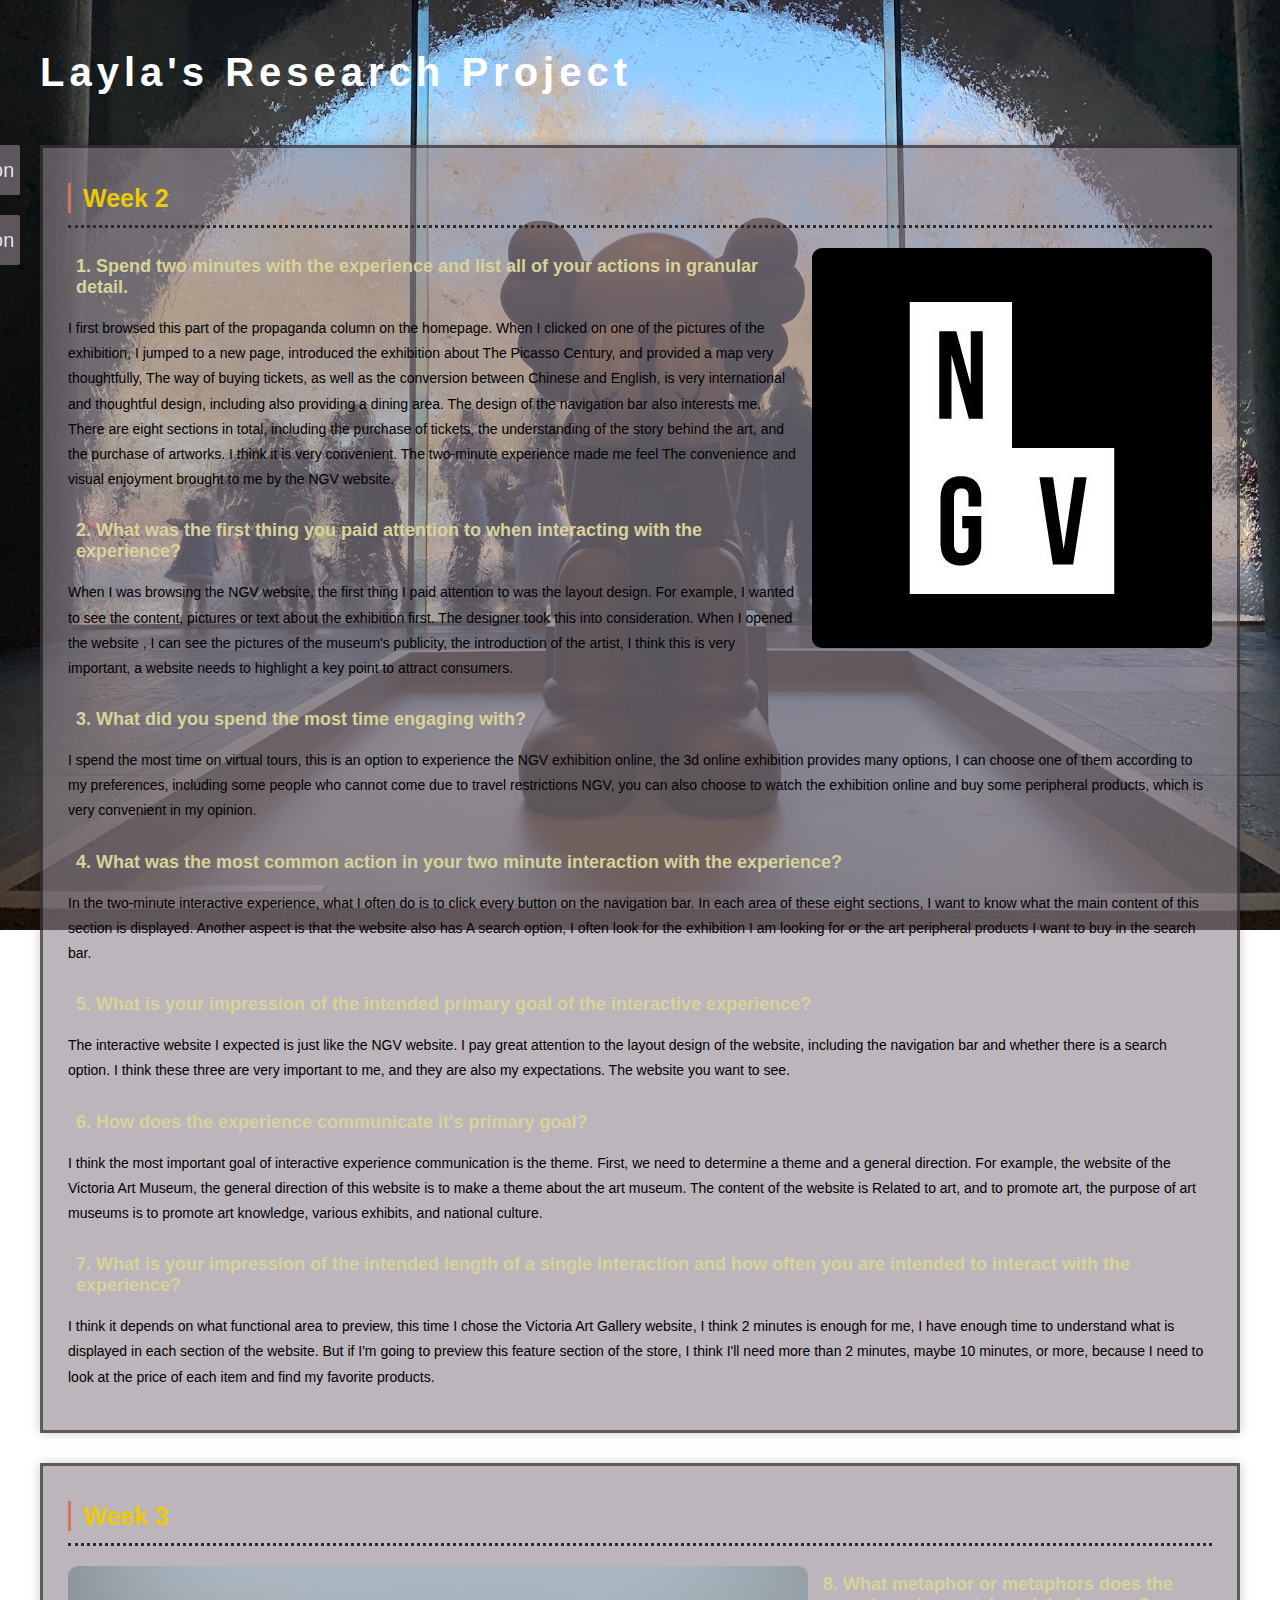
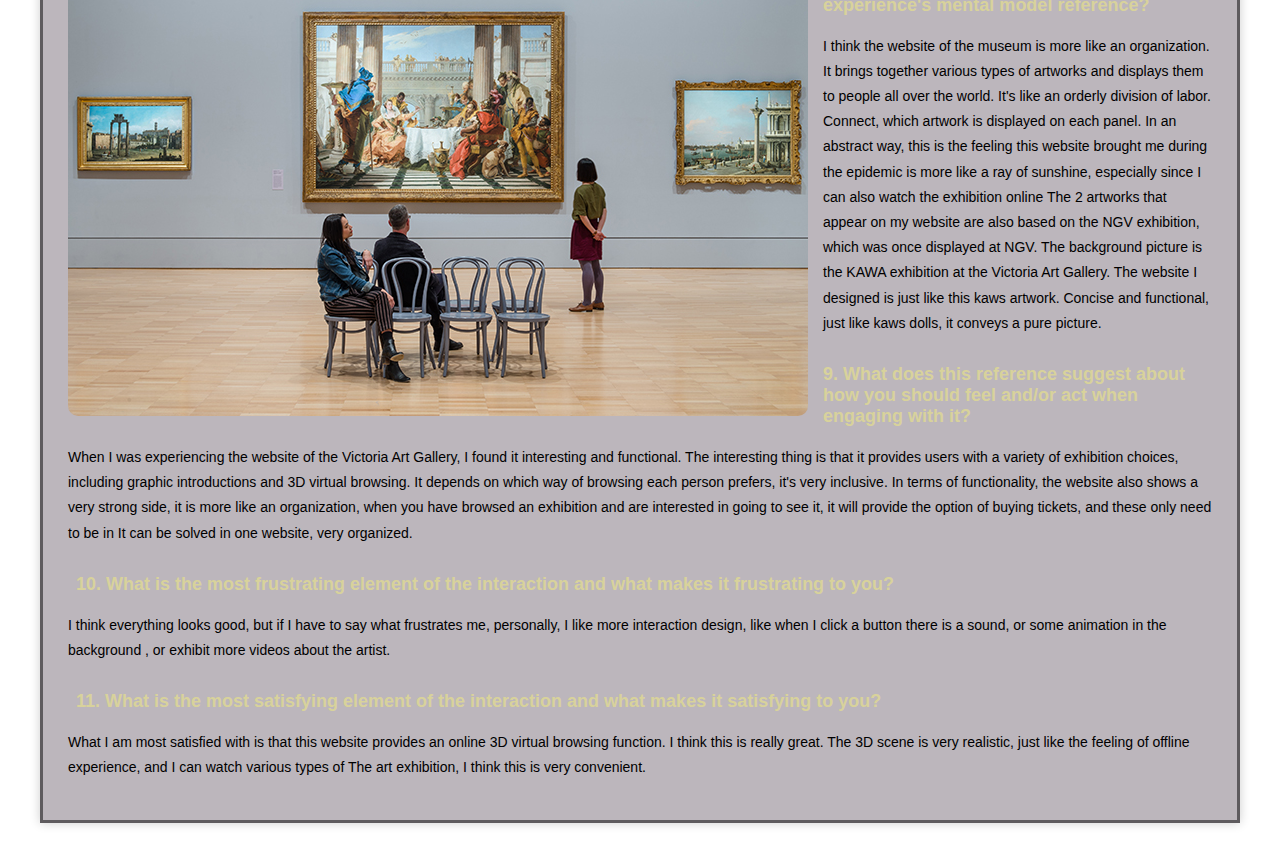
==== Assignment1/index.html @ 2be05fab "Add files via upload" ====
<!DOCTYPE html>
<html lang="zh">
<head>
	<meta charset="UTF-8">
	<title>Layla's Research Project </title>
	<link rel="stylesheet" href="css/style.css">
</head>
<body>
	<h1>Layla's Research Project</h1>
	<main class="main">
		<!-- this is my first box -->
		<section id="nav_one" class="section">
			<div class="title"><h2>Week 2</h2></div>
			<div class="desc">
				<img src="img/2.jpg" class="imgRight"> 
		<!-- img Reference: “NGV Spotlights Modern Dance History - Dance Informa Australia.” 14 Aug. 2017.
		                     https://danceinforma.com.au/articles/ngv-spotlights-modern-dance-history/ -->
				
				<h2>1. Spend two minutes with the experience and list all of your actions in granular detail.</h2>
				<p>I first browsed this part of the propaganda column on the homepage. When I clicked on one of the pictures of the exhibition, 
					I jumped to a new page, introduced the exhibition about The Picasso Century, and provided a map very thoughtfully, 
					The way of buying tickets, as well as the conversion between Chinese and English, is very international and thoughtful design, 
					including also providing a dining area. The design of the navigation bar also interests me. There are eight sections in total, 
					including the purchase of tickets, the understanding of the story behind the art, and the purchase of artworks. I think it is very convenient. 
					The two-minute experience made me feel The convenience and visual enjoyment brought to me by the NGV website.</p>
				
				<h2>2. What was the first thing you paid attention to when interacting with the experience?</h2>	
				<p>When I was browsing the NGV website, the first thing I paid attention to was the layout design. 
					For example, I wanted to see the content, pictures or text about the exhibition first. 
					The designer took this into consideration. When I opened the website , I can see the pictures of the museum's publicity,
					the introduction of the artist, I think this is very important, a website needs to highlight a key point to attract consumers.</p>
				<h2>3. What did you spend the most time engaging with?</h2>
				<p>I spend the most time on virtual tours, this is an option to experience the NGV exhibition online, 
				   the 3d online exhibition provides many options, I can choose one of them according to my preferences, 
				   including some people who cannot come due to travel restrictions NGV, 
				   you can also choose to watch the exhibition online and buy some peripheral products, which is very convenient in my opinion.</p>

				<h2>4. What was the most common action in your two minute interaction with the experience?</h2>
				<p>In the two-minute interactive experience, what I often do is to click every button on the navigation bar. 
					In each area of these eight sections, I want to know what the main content of this section is displayed. 
					Another aspect is that the website also has A search option, I often look for the exhibition I am looking for or the art peripheral products I want to buy in the search bar.</p>

				<h2>5. What is your impression of the intended primary goal of the interactive experience?</h2>
				<p>The interactive website I expected is just like the NGV website. I pay great attention to the layout design of the website, 
					including the navigation bar and whether there is a search option. I think these three are very important to me, and they are also my expectations. 
					The website you want to see.</p>

				<h2>6. How does the experience communicate it's primary goal?</h2>
				<p>I think the most important goal of interactive experience communication is the theme. First, 
					we need to determine a theme and a general direction. For example, the website of the Victoria Art Museum, 
					the general direction of this website is to make a theme about the art museum. 
					The content of the website is Related to art, and to promote art, the purpose of art museums is to promote art knowledge, various exhibits, and national culture.</p>

				<h2>7. What is your impression of the intended length of a single interaction and how often you are intended to interact with the experience?</h2>
				<p>I think it depends on what functional area to preview, this time I chose the Victoria Art Gallery website, 
				   I think 2 minutes is enough for me, I have enough time to understand what is displayed in each section of the website. 
				   But if I'm going to preview this feature section of the store, I think I'll need more than 2 minutes, maybe 10 minutes, 
				   or more, because I need to look at the price of each item and find my favorite products.</p>
			</div>
		</section>
		
		<!-- This is my second box -->
		<section id="nav_two" class="section">
			<div class="title"><h2>Week 3</h2></div>
			<div class="desc">
				<img src="img/3.jpg" class="imgLeft" alt="">
				<!--img Reference: corporateName=Creative Victoria; contact=Level 31  121 Exhibition St Melbourne 3000,
					               “National Gallery of Victoria (NGV).” Creative Victoria, 2 Aug. 2016.
								    https://creative.vic.gov.au/research/data/funded-investments-data/state-cultural-organisations/national-gallery-of-victoria-ngv-->
                 
				<h2>8. What metaphor or metaphors does the experience's mental model reference?</h2>
				<p> I think the website of the museum is more like an organization. 
					It brings together various types of artworks and displays them to people all over the world. 
					It's like an orderly division of labor. Connect, which artwork is displayed on each panel.
					In an abstract way, this is the feeling this website brought me during the epidemic is more like a ray of sunshine, 
					especially since I can also watch the exhibition online
				    The 2 artworks that appear on my website are also based on the NGV exhibition, 
					which was once displayed at NGV. The background picture is the KAWA exhibition at the Victoria Art Gallery. 
					The website I designed is just like this kaws artwork. Concise and functional, just like kaws dolls, it conveys a pure picture.</p>

				<h2>9.  What does this reference suggest about how you should feel and/or act when engaging with it?</h2>
				<p>When I was experiencing the website of the Victoria Art Gallery, 
				   I found it interesting and functional. The interesting thing is that it provides users with a variety of exhibition choices,
				   including graphic introductions and 3D virtual browsing. It depends on which way of browsing each person prefers, 
				   it's very inclusive. In terms of functionality, the website also shows a very strong side, it is more like an organization, 
				   when you have browsed an exhibition and are interested in going to see it, it will provide the option of buying tickets, 
				   and these only need to be in It can be solved in one website, very organized.</p>

				<h2>10. What is the most frustrating element of the interaction and what makes it frustrating to you?</h2>
				<p>I think everything looks good, but if I have to say what frustrates me, personally, 
				   I like more interaction design, like when I click a button there is a sound,
				   or some animation in the background , or exhibit more videos about the artist.</p>

				<h2>11. What is the most satisfying element of the interaction and what makes it satisfying to you?</h2>
				<p>What I am most satisfied with is that this website provides an online 3D virtual browsing function.
				   I think this is really great. The 3D scene is very realistic, just like the feeling of offline experience, 
				   and I can watch various types of The art exhibition, I think this is very convenient.</p>
				
				
			</div>
		</section>
		
		<!-- This is the menu bar for navigation -->
		<nav class="nav">
			<ul>
				<li><a href="#nav_one">Week 2 question</a></li>
				<li><a href="#nav_two">Week 3 question</a></li>
			</ul>
		</nav>
	</main>	
</body>
</html>

<!-- About Assignment 1 my design inspiration came from when I was drawing a few days ago, 
	I used a transparent drawing board to draw, and then I applied this idea to my website design, 
	I wanted to highlight the content of the background image , I used a light gray for the base color, 
	and a bright yellow for the title for contrast. I designed the navigation bar to the left of the website.
	When the button of week2 is clicked, it will jump to the corresponding area.-->
---- Assignment1/css/style.css ----
* {
	padding: 0;
	margin: 0;
	box-sizing: border-box;
	border: none;
}

a {
	text-decoration: none;
	color: rgb(7, 6, 6);
}

ul,li {
	list-style-type: none;
}

body {
	font-size: 14px;
	font-family: 'Arial';
	background: url(../img/1.jpg) no-repeat center center;
	background-attachment: fixed;
	background-size: cover;
}
/* img Reference: Martin. “Coverage: Kaws Museum Exhibition at NGV Melbourne.” 19 Sept. 2019.
                  https://aworkstation.com/coverage-kaws-museum-exhibition-at-ngv-melbourne/ */



/* This is the style and color of the title */
h1{width: 1200px; height: auto; overflow: hidden; margin: 0 auto; padding: 50px 0; letter-spacing: 5px; font-size: 40px; color: #fff; }

/* This is the style and color of the box */
.main {
	width: 1200px;
	margin: 0 auto;
	position: relative;
}

.main .section {
	width: 100%;
	height: auto;
	overflow: hidden;
	background: rgba(144, 133, 144, 0.6);
	border: 3px solid rgba(0,0,0,0.5);
	padding: 20px 25px;
	margin-bottom: 30px;
	box-shadow: 0 0 10px rgba(0,0,0,0.2);
}

.main .section:hover {
	box-shadow: 0 0 10px rgba(208,120,100,0.5);
}

.main .section .title {
	width: 100%;
	height: 60px;
	line-height: 60px;
	border-bottom: 3px dotted rgba(40, 41, 40, 0.978);
}

.main .section .title h2 {
	color: #ecca08;
	text-indent: 15px;
	font-size: 25px;
	position: relative;
}

.main .section .title h2::before {
	content: '';
	width: 3px;
	height: 30px;
	background: #cf7560;
	position: absolute;
	left: 0;
	top: 50%;
	margin-top: -15px;
}

.main .section .desc {
	padding: 20px 0 0;
}

.main .section .desc h2 {
	color: rgb(216, 210, 155);
	margin-bottom: 10px;
	font-size: 18px;
	background: rgba(288,120,100,0,5);
	padding: 8px;
}

.main .section .desc p {
	margin-bottom: 20px;
	line-height: 1.8;
}

.main .section .desc p a {
	color: #d07864;
}

.main .section .desc p a:hover {
	color: #f60;
}

.main .section .desc p.textbg {
	background: rgba(208,120,100,0.5);
	padding: 8px;
}

.main .section .desc .imgLeft {
	float: left;
	margin: 0 15px 0 0;
	border-radius: 10px;
	overflow: hidden;
}

.main .section .desc .imgRight {
	float: right;
	margin: 0 0 0 15px;
	border-radius: 10px;
	overflow: hidden;
}


/* This is the style and color design of the navigation */
.main .nav {
	width: 120px;
	height: auto;
	overflow: hidden;
	position: absolute;
	left: -180px;
	top: 0;
}

.main .nav ul {
	position: fixed;
	width: 160px;
}

.main .nav ul li {
	width: 100%;
	height: auto;
	overflow: hidden;
	text-align: center;
	margin-bottom: 20px;
}

.main .nav ul li a {
	display: block;
	width: 100%;
	height: 50px;
	line-height: 50px;
	font-size: 20px;
	background: rgba(144, 133, 144, 0.6);
	color: #e3e3e1;
	border-radius: 2px;
}

.main .nav ul li a:hover {
	background: #d07864;
}
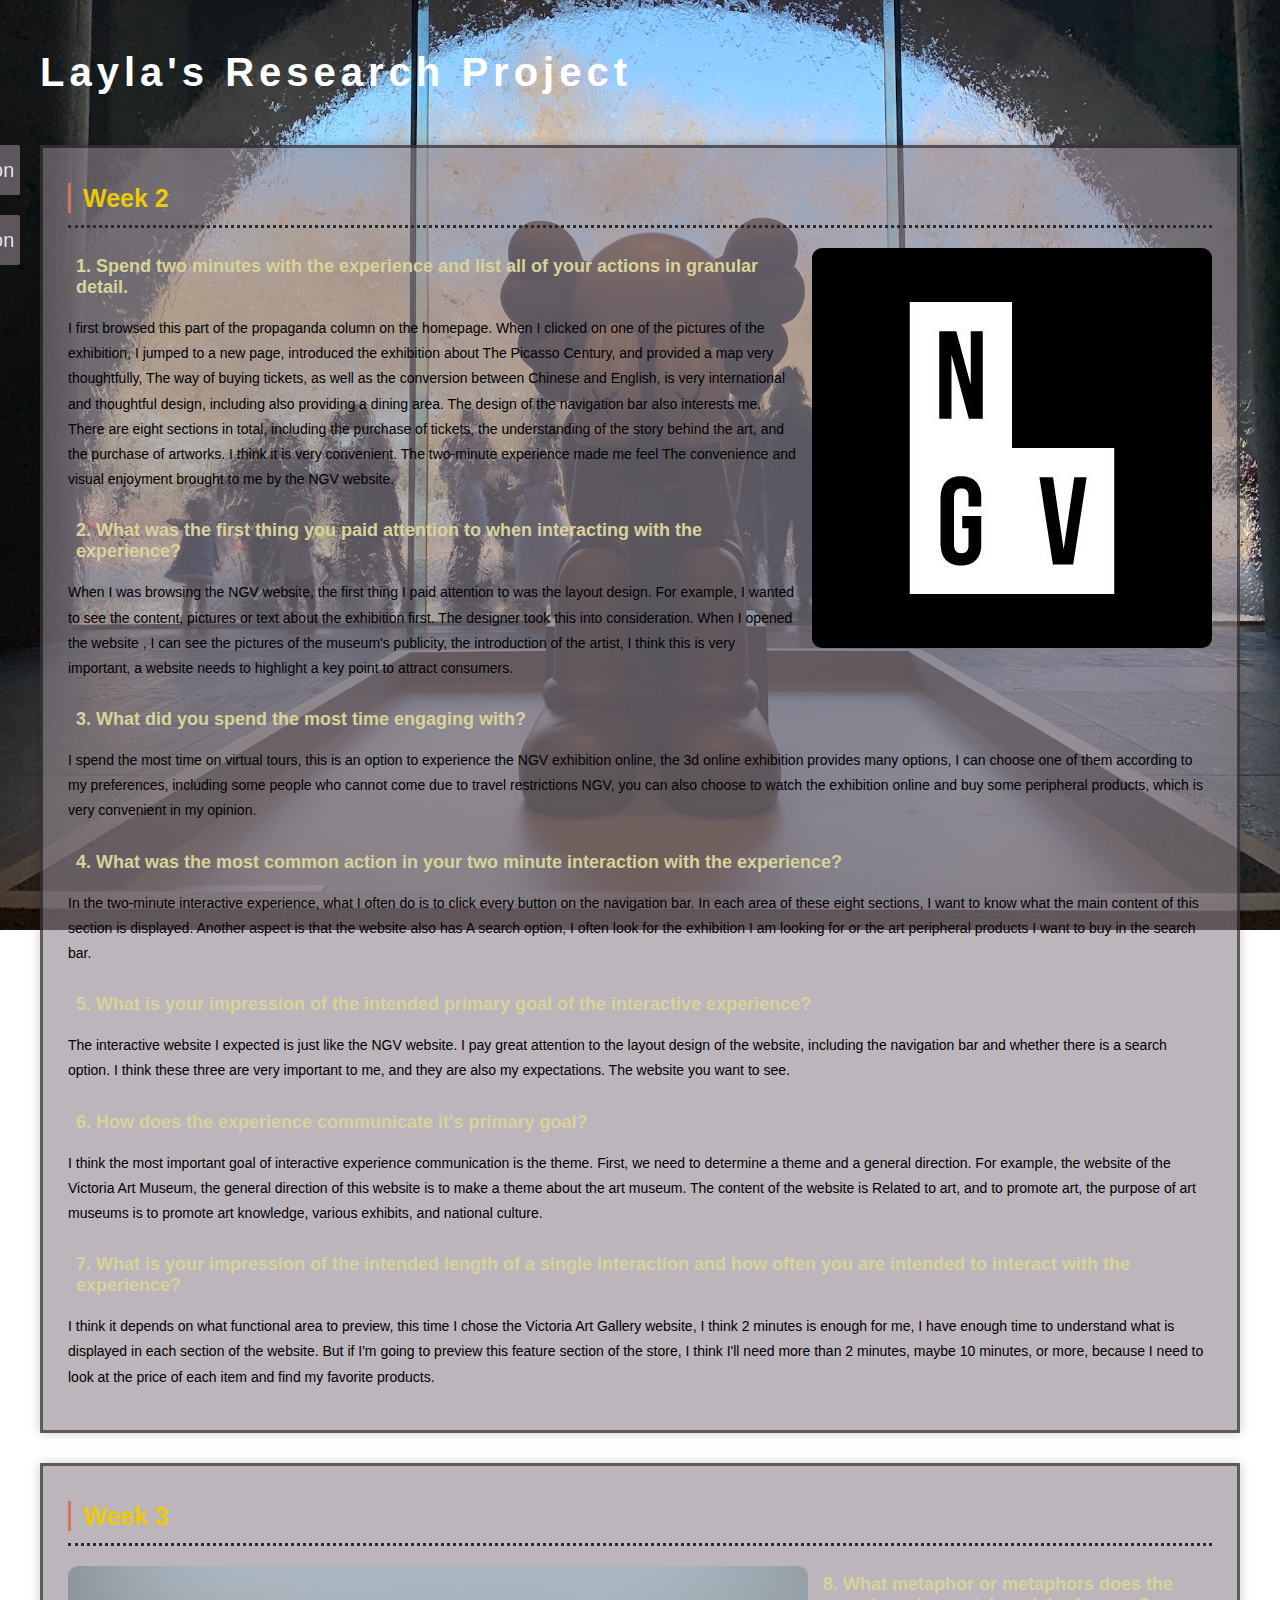
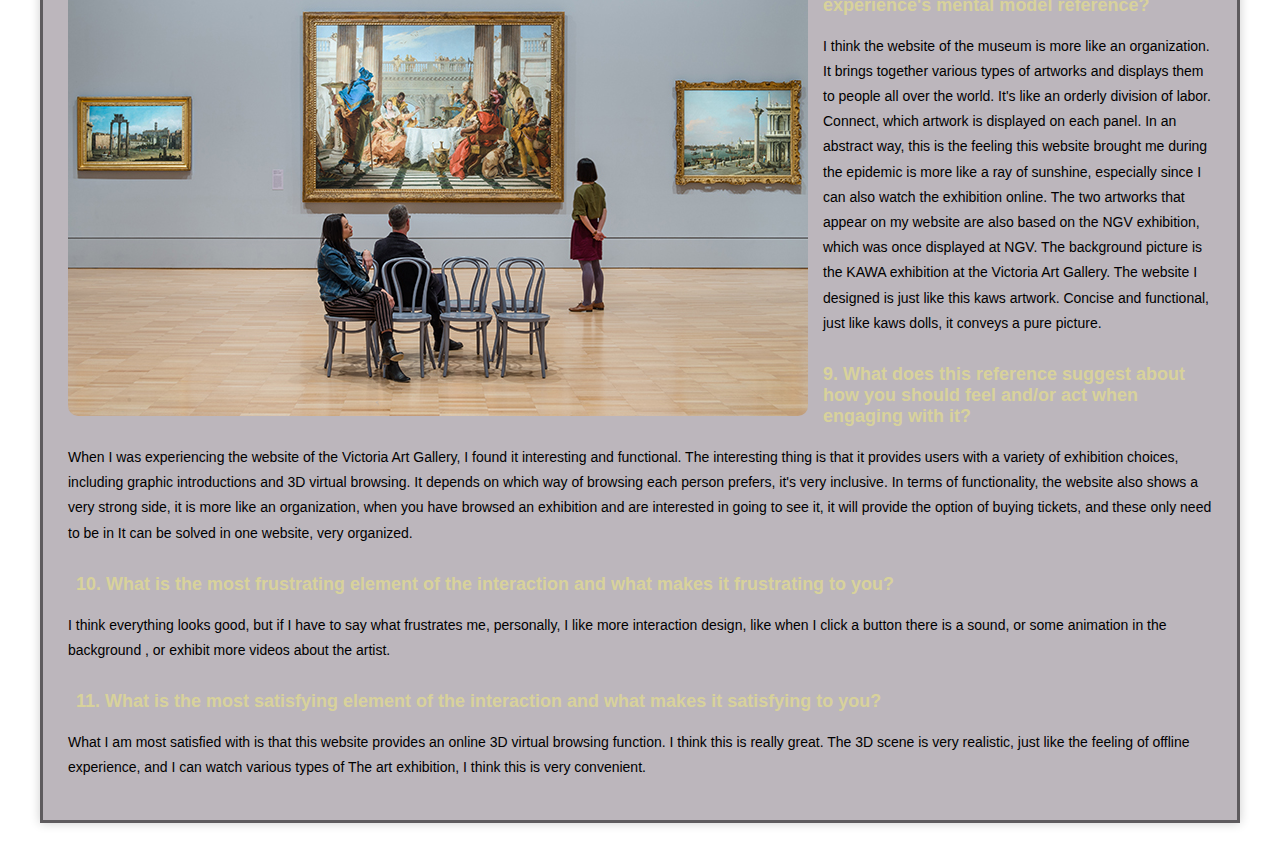
==== commit 646b6520: "Update index.html" ====
--- a/Assignment1/index.html
+++ b/Assignment1/index.html
@@ -73,8 +73,8 @@
 					It brings together various types of artworks and displays them to people all over the world. 
 					It's like an orderly division of labor. Connect, which artwork is displayed on each panel.
 					In an abstract way, this is the feeling this website brought me during the epidemic is more like a ray of sunshine, 
-					especially since I can also watch the exhibition online
-				    The 2 artworks that appear on my website are also based on the NGV exhibition, 
+					especially since I can also watch the exhibition online.
+				        The two artworks that appear on my website are also based on the NGV exhibition, 
 					which was once displayed at NGV. The background picture is the KAWA exhibition at the Victoria Art Gallery. 
 					The website I designed is just like this kaws artwork. Concise and functional, just like kaws dolls, it conveys a pure picture.</p>
 
@@ -115,4 +115,4 @@
 	I used a transparent drawing board to draw, and then I applied this idea to my website design, 
 	I wanted to highlight the content of the background image , I used a light gray for the base color, 
 	and a bright yellow for the title for contrast. I designed the navigation bar to the left of the website.
-	When the button of week2 is clicked, it will jump to the corresponding area.-->+	When the button of week2 is clicked, it will jump to the corresponding area.-->
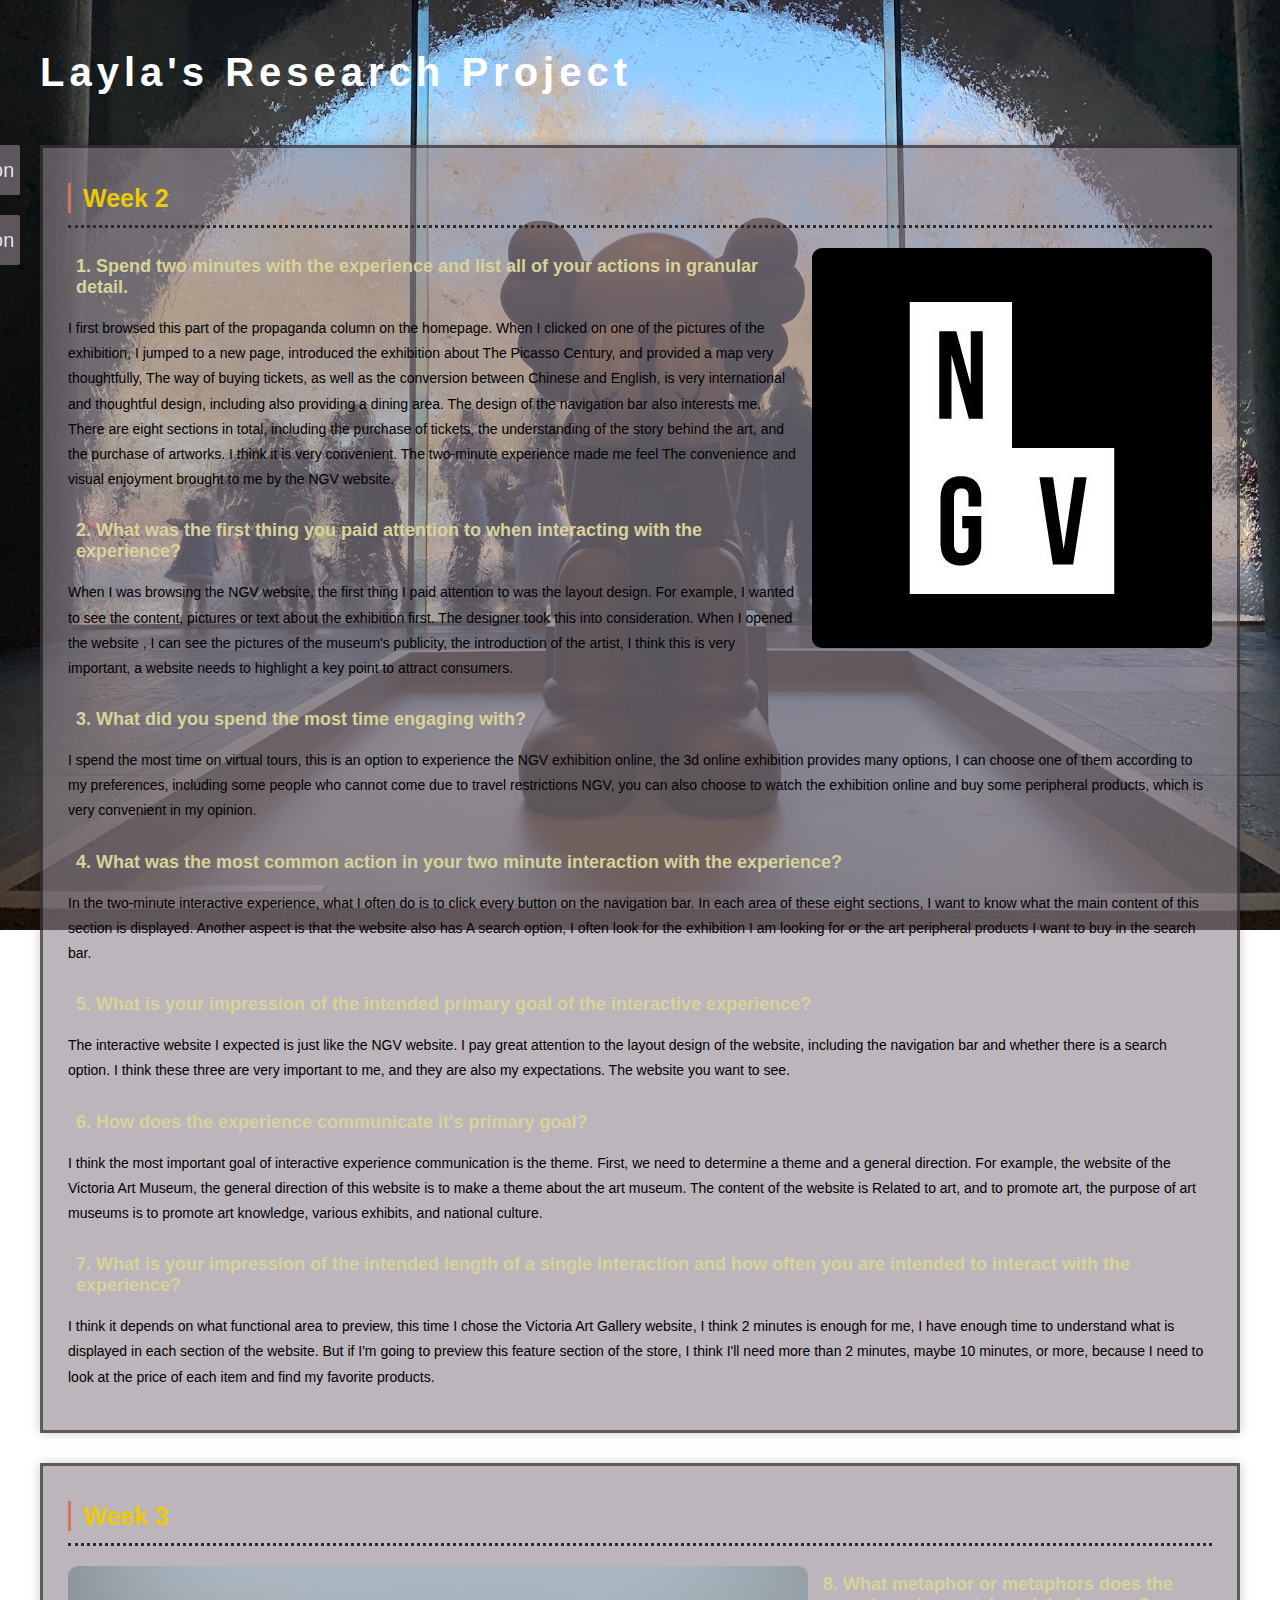
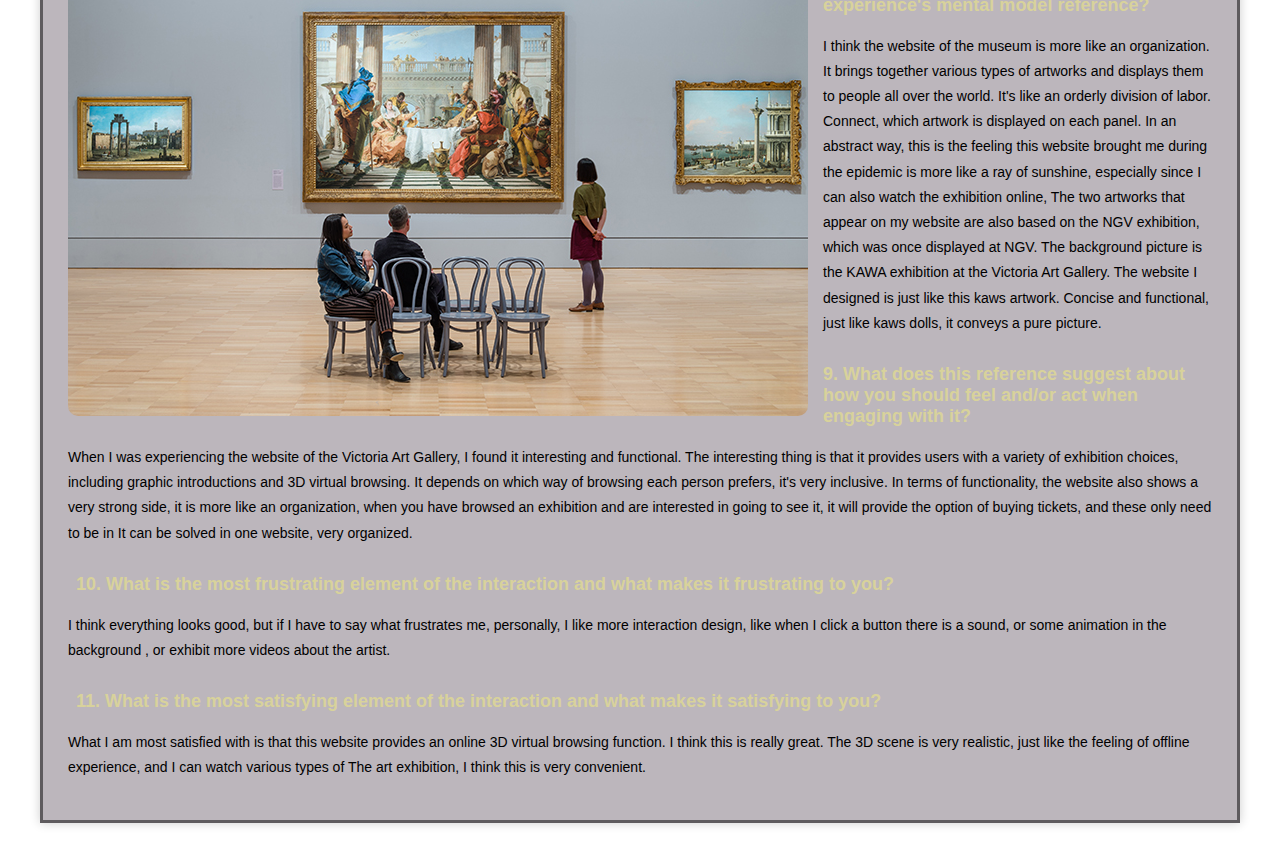
==== commit 80e9c71f: "Update index.html" ====
--- a/Assignment1/index.html
+++ b/Assignment1/index.html
@@ -73,7 +73,7 @@
 					It brings together various types of artworks and displays them to people all over the world. 
 					It's like an orderly division of labor. Connect, which artwork is displayed on each panel.
 					In an abstract way, this is the feeling this website brought me during the epidemic is more like a ray of sunshine, 
-					especially since I can also watch the exhibition online.
+					especially since I can also watch the exhibition online,
 				        The two artworks that appear on my website are also based on the NGV exhibition, 
 					which was once displayed at NGV. The background picture is the KAWA exhibition at the Victoria Art Gallery. 
 					The website I designed is just like this kaws artwork. Concise and functional, just like kaws dolls, it conveys a pure picture.</p>
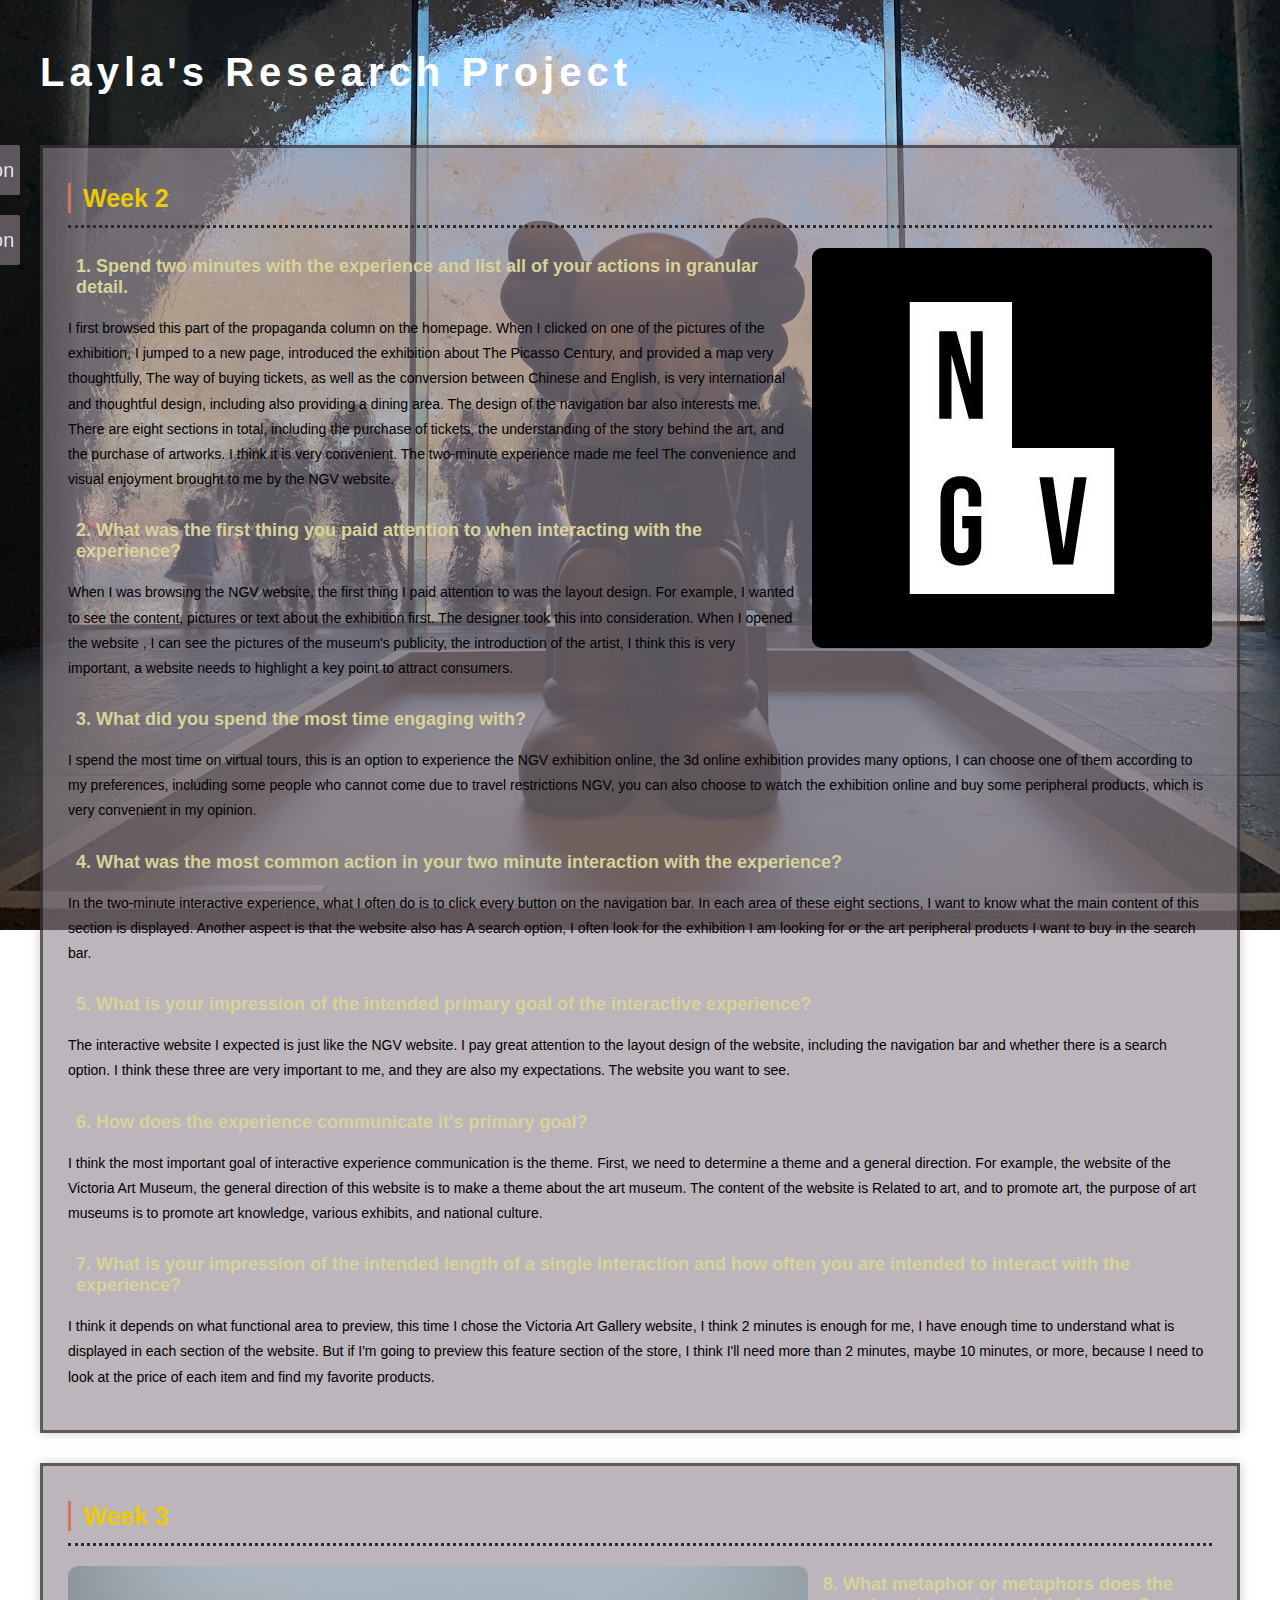
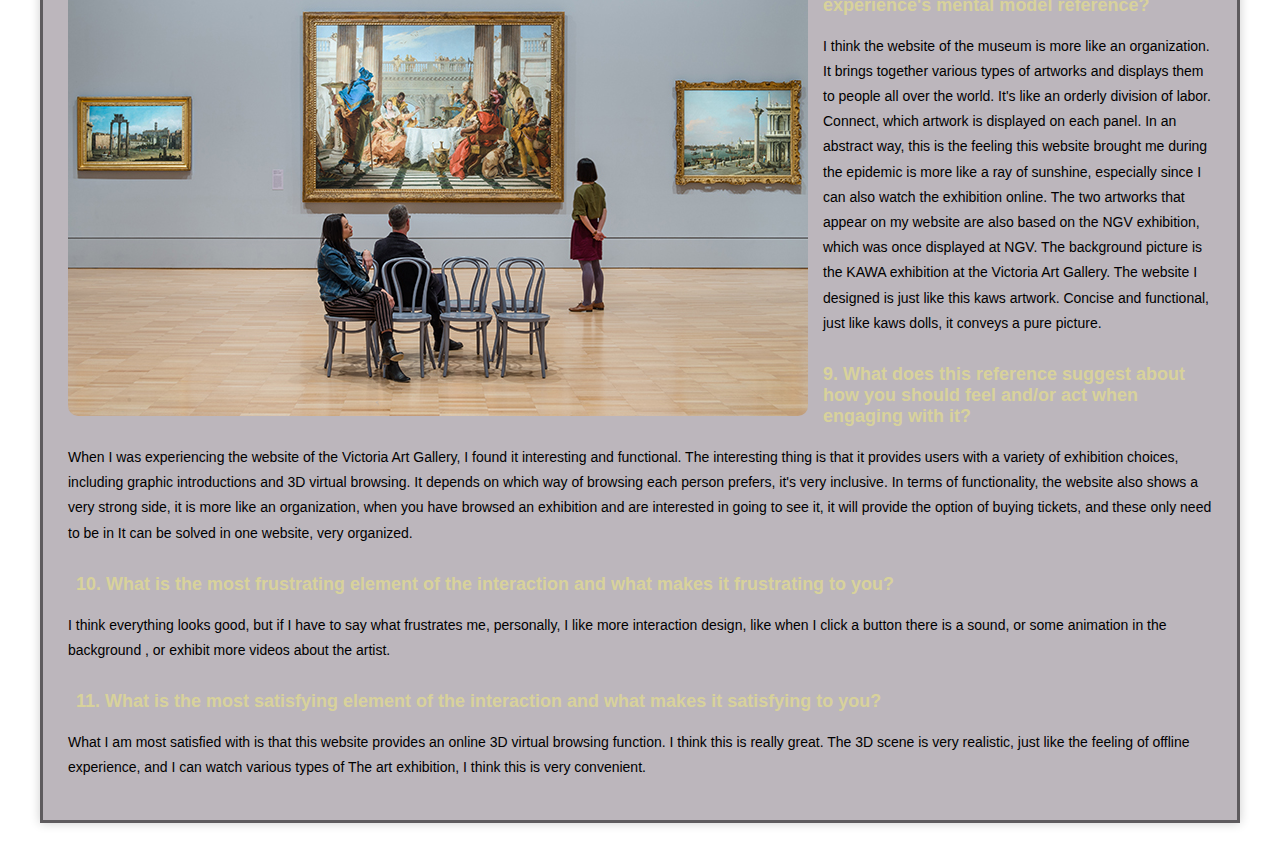
==== commit 1f7e0b6c: "Add files via upload" ====
--- a/Assignment1/index.html
+++ b/Assignment1/index.html
@@ -73,8 +73,8 @@
 					It brings together various types of artworks and displays them to people all over the world. 
 					It's like an orderly division of labor. Connect, which artwork is displayed on each panel.
 					In an abstract way, this is the feeling this website brought me during the epidemic is more like a ray of sunshine, 
-					especially since I can also watch the exhibition online,
-				        The two artworks that appear on my website are also based on the NGV exhibition, 
+					especially since I can also watch the exhibition online.
+				    The two artworks that appear on my website are also based on the NGV exhibition, 
 					which was once displayed at NGV. The background picture is the KAWA exhibition at the Victoria Art Gallery. 
 					The website I designed is just like this kaws artwork. Concise and functional, just like kaws dolls, it conveys a pure picture.</p>
 
@@ -115,4 +115,4 @@
 	I used a transparent drawing board to draw, and then I applied this idea to my website design, 
 	I wanted to highlight the content of the background image , I used a light gray for the base color, 
 	and a bright yellow for the title for contrast. I designed the navigation bar to the left of the website.
-	When the button of week2 is clicked, it will jump to the corresponding area.-->
+	When the button of week2 is clicked, it will jump to the corresponding area.-->